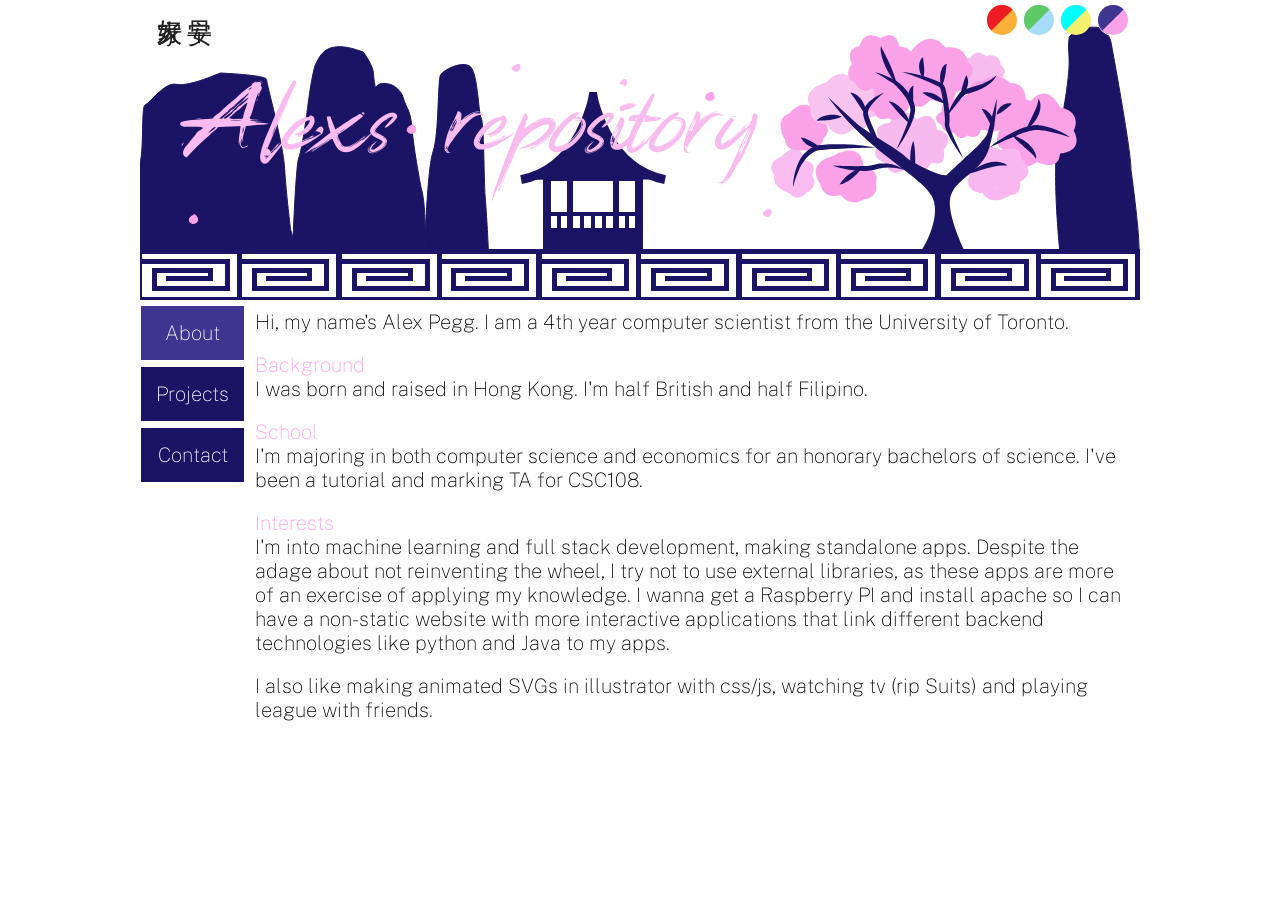
==== index.html @ ae39966e "add micrographer" ====
<!DOCTYPE html>
<html>
<head>
	<meta name="description" content="Portfolio of Alex Pegg programming projects and info." />
	<meta name="keywords" content="Alex, Pegg, Alexander, programming, javascript, Vila">
	<meta name="author" content="Alex Pegg">


	<script src="https://ajax.googleapis.com/ajax/libs/jquery/1.10.1/jquery.min.js" type="text/javascript"></script>
	<meta charset="utf-8"/> <!-- firefox throws an error without this -->

	<link href="https://fonts.googleapis.com/css?family=Public+Sans:100&display=swap" rel="stylesheet">
	<link href="https://fonts.googleapis.com/css?family=Noto+Serif+JP:200&display=swap" rel="stylesheet">
	<link href="https://peggalex.github.io/DPStickWebFont/stylesheet.css" rel="stylesheet">	
	<link href="https://peggalex.github.io/UrgentFont/stylesheet.css" rel="stylesheet">	
	<link href="https://fonts.googleapis.com/css?family=Quicksand:300&display=swap" rel="stylesheet">
	<link href="https://fonts.googleapis.com/css?family=Long+Cang&display=swap" rel="stylesheet">

</head>
<style>
	:root {
		--primaryColor: #FFFFFF;
		--backgroundColor: #FFFFFF;
		--buttonColor: #FFFFFF;
		--buttonSelectedColor: #FFFFFF;
		--textColor: #FFFFFF;
		--svgWidth: 1000px;
		--svgHeight: 300px;
		--firstAnimeTime: 1s;
		--headTiltClock: 30deg;
		--headTiltAntiClock: calc(-1 * var(--headTiltClock));
		--rotationAmt: 20deg;
		--headTiltClockEnd: calc(var(--headTiltClock) + var(--rotationAmt));
		--headTitlAntiClockEnd: calc(-1 * var(--headTiltClockEnd));
	}

	body {
		background-color: var(--backgroundColor);
		transition: 0.5s;
		display: flex;
		flex-direction: column;
		align-items: center;
		cursor: url('./pizzaCursor.svg'), pointer;
		margin-top: 0px;
	}

	body *{
		font-family: 'Public Sans', sans-serif;
		font-weight: 100;
	}

	button {
		background-color: var(--buttonColor);
		color: white;
		font-size: 20px;
		border: solid;
		border-color: white;
		border-width: thin;
		padding: 15px;
		margin-top: 5px;
		text-align: center;
	}

	button:focus { outline:0; }

	.row {
		display: flex;
		flex-direction: row;
	}

	.col {
		display: flex;
		flex-direction: column;
	}

	#centerEverything {
		display: flex;
		flex-direction: column;
		align-items: flex-start;
		width: var(--svgWidth);
		/*min-width: var(--svgWidth);*/
	}

	#nonHeader {
		display: flex;
		flex-direction: row;
		width: 100%;
	}

	#sideButtons {
		position: sticky;
		flex-shrink: 0;
		flex-grow: 1;
		display: flex;
		flex-direction: column;
	}

	#stage {
		background-color: white;
		margin: 5px 0px 5px 5px;
		padding: 5px;
		width: 100%;
	}

	#stage h1{
		color: var(--textColor);
	}

	#stage *:not(br){
		margin: 0;
	}

	.projects p {
	    margin-top: 10px !important;
	}

	#header{
		align-self: center;
		width: var(--svgWidth);
		/*min-width: var(--svgWidth);*/
		height: var(--svgHeight);
	  	position: sticky;
	  	overflow: hidden;
	}

	.content {
		display:none;
	}

	.content.contentActive {
		display:block;
	}

	.sideButton.sideButtonActive, .sideButton:hover {
		background-color: var(--buttonSelectedColor);
		transition: 1s;
		cursor: inherit;
	}
	
	h1 {
		transition: color 1s;
	}
	
	@media only screen and (max-width: 1000px) {
	  #centerEverything {
	    	width: 100vw;
	  	}
	}
	#cloud1{
		animation: shiftRight 25s linear infinite;
		animation-delay: var(--firstAnimeTime);
	}

	#cloud2{
		animation: shiftRight 20s linear infinite;
		animation-delay: var(--firstAnimeTime);
	}

	#str{
		/*animation: comeUp var(--firstAnimeTime) ease-out;*/
		animation: comeUp 1s ease-out;
	}

	#sheep1Head {
		animation: shakeHeadClock 0.75s linear infinite;
		transform-origin: 694px 231px;
		transform: rotate(var(--headTiltClock));
		animation-direction: alternate;
		animation-delay: calc(var(--firstAnimeTime) + 2s);
	}

	#sheep2Head {
		animation: shakeHeadAntiClock 0.75s linear infinite;
		transform-origin: 508px 253px;
		transform: rotate(var(--headTiltAntiClock));
		animation-direction: alternate;
		animation-delay: calc(var(--firstAnimeTime) + 1s);
	}

	#sheep3Head {
		animation: shakeHeadAntiClock 0.75s linear infinite;
		transform-origin: 456px 239px;
		transform: rotate(var(--headTiltAntiClock));
		animation-direction: alternate;
		animation-delay: calc(var(--firstAnimeTime) + 1.5s);
	}

	@keyframes shiftRight {
	    from {
	    	transform: translateX(0px);

	    }
	    to {
	    	transform: translateX(1500px);
	    }
	}

	@keyframes comeUp {
		from {
			transform: translateY(150px);
		}
		to {
			transform: translateY(0px);
		}
	}

	@keyframes shakeHeadClock {
		from {
			transform: rotate(var(--headTiltClock));

		}
		to {
			transform: rotate(var(--headTiltClockEnd));
		}
	}

	@keyframes shakeHeadAntiClock {
		from {
			transform: rotate(var(--headTiltAntiClock));
		}
		to {
			transform: rotate(var(--headTitlAntiClockEnd));
		}
	}
	
	@media only screen and (max-width: 1000px) {
	  #centerEverything {
	    	width: 100vw;
	  	}
	}

	#sky {
		fill:var(--backgroundColor);
	}

	#alexSheep {
		font-family: 'Quicksand','sans-serif' !important;
		font-weight:300;
		fill: deepskyblue;
	}
	
	#alex, #repository {
		font-family: 'Quicksand','sans-serif';
		font-weight:300;
	}

	h1, p, a {
		font-size: 20px;
	}

	#alex {
		/*fill:  #AED6F1  ;*/
	}

	#strAutumn {
		animation: wordFall 1s ease-out 0s;
	}

	#strAutumn > text {
		font-family: 'Noto Serif JP', serif;
		font-weight: 200;
	}

	@keyframes wordFall {
		from {
			transform: translateY(-100px);
		} to {
			transform: translateY(0px);
		}
	}
	h1, p, a {
		font-size: 20px;
	}

	/*h1::before,h1::after {
		content: ' ❄︎ ';
	}*/

	svg {
		background-color: var(--skyBlue);
	}

	.fallingLeaf {
		animation: leafFall 3s linear 1s forwards;
	}

	@keyframes leafFall {
		from {
			transform: translateY(-550px);
		} to {
			transform: translateY(-150px);
		}
	}

	#strIsland {
		animation: fadeIn 2s ease-in;
	}

	#textMe{
		/*font-family: 'beehives_are_stickyregular', sans-serif;*/
		font-family: 'dpstickmedium', sans-serif;
		fill: darkkhaki;
	}

	@keyframes fadeIn{
		from {
			opacity: 0%;
		} to {
			opacity: 100%;
		}
	}

	@keyframes wordRise {
		from {
			transform: translateY(50px);
		} to {
			transform: translateY(0px);
		}
	}
	h1, p, a {
		font-size: 20px;
	}

	/*h1::before,h1::after {
		content: ' ❄︎ ';
	}*/

	#backSea1 {
		animation: backSeaOne 40s linear 0s infinite;
	}


	@keyframes backSeaOne {
		from {
			transform: translateX(1000px);
		} to {
			transform: translateX(-1000px);
		}
	}

	#backSea2 {
		animation: backSeaTwo 40s linear -20s infinite;
	}

	#backSea {
		animation: bob 2s ease alternate infinite;
	}

	#frontSea {
		animation: bob 2s ease -1s alternate infinite;
	}

	@keyframes bob {
		from {
			transform: translateY(0px);
		} to {
			transform: translateY(7px);
		}
	}

	@keyframes backSeaTwo {
		from {
			transform: translateX(2000px);
		} to {
			transform: translateX(0px);
		}
	}

	#frontSea1 {
		animation: frontSeaOne 40s linear 0s infinite;
	}


	@keyframes frontSeaTwo {
		from {
			transform: translateX(-1000px);
		} to {
			transform: translateX(1000px);
		}
	}

	#frontSea2 {
		animation: frontSeaTwo 40s linear -20s infinite;
	}

	@keyframes frontSeaOne {
		from {
			transform: translateX(0px);
		} to {
			transform: translateX(2000px);
		}
	}

	.leaf *{
		stroke-width: 5;
	}

	#leaves {
		transform-origin: 492px 71px;
		animation: blowLeaf 2s linear -1s alternate infinite;
	}

	@keyframes blowLeaf {
		from {
			transform: rotate(2deg);
		} to {
			transform: rotate(-2deg);
		}
	}

	#bird1,#bird1 > *{
		transform-origin: -78.472px 69.728px;
	}
	#bird2,#bird2 > *{
		transform-origin: -60.48px 83.171px;
	}
	#bird3,#bird3 > *{
		transform-origin: -35.748px 63.487px;
	}

	#birdsWrapper{
		animation: moveForward 20s linear infinite;
	}

	.bird {
		transform: rotate(8deg);
	}

	.leftWing  {
		animation: flap 0.4s linear alternate infinite;
	}

	.rightWing  {
		animation: flapRev 0.4s linear alternate infinite;
	}

	#bird1 > path{
		animation-delay: -0.0s;
	}

	#bird2 > path{
		animation-delay: -0.25s;
	}

	#bird3 > path{
		animation-delay: -0.5s;
	}

	#tree {
		transform: translate(10px,-15px);
	}


	@keyframes moveForward {
		from {
			transform: translateX(0px);
			transform: 
		} to {
			transform: translateX(1200px);
		}
	}

	@keyframes flap {
		from {
			transform: rotate(-15deg);
		} to {
			transform: rotate(8deg);
		}
	}

	@keyframes flapRev {
		/* u can reverse an animation already,
		but the negative delay start messes up*/
		from {
			transform: rotate(8deg);
		} to {
			transform: rotate(-15deg);
		}
	}

	#themeButtons {
		margin-top: 5px;
		position: absolute;
		right: 10px;
	}
	.themeButton {
		/*border-style: none;*/
		border-radius: 50%;
		border-color: white;
		border-width: thin;
		border-style: solid;
		border-color: rgba(0,0,0,0);
		/*width:29px;
		height:29px;*/
		top: -1px;
		left: -1px;
	}
	div.selectedTheme, .themeButton:hover {
		transition: border-color 1s;
		border-color: white !important;

	}

	.halfCircle {
		width: 30px;
		height: 15px;
		border-top-left-radius:30px;
		border-top-right-radius:30px;
		transform-origin: 15px 15px;
		transform: rotate(-45deg);
	}

	.fullCircle {
		width: 30px;
		height: 30px;
		border-radius: 30px;
	}

	.buttonContainer {
		margin-left: 5px;
	}

	#chineseClouds > *{
		animation: moveChineseClouds 40s linear infinite, fadeIn 1s;
		animation-delay: -20s;
	}

	@keyframes moveChineseClouds{
		from {
			transform: translateX(0px);
		} to {
			transform: translateX(-1550px);
		}
	}

	#strBlossom > *{
		font-family: 'urgentbrushregular';
	}

	#strBlossom {
		animation: blowWord 3s;
	}

	@keyframes blowWord {
		from {
			transform: translateX(250px);
			opacity: 0%;
		} to {
			transform: translateX(0px);
			opacity: 100%;
		}
	}

	.chineseText {
		font-size: 25px;
		/*fill: rgb(247, 188, 238);*/
		fill: #202020;
		writing-mode: vertical-rl;
		font-family: 'Long Cang', cursive;
		text-orientation: upright;
	}

	#time {
		transform: translate(60px,0px);
	}


	#welcome {
		transform: translate(30px,0px);
	}


</style>
<body>
	<div id='centerEverything'>
		<div id='header'>
			<div id='themeButtonsContainer' style='position: relative;'>
				<div id='themeButtons' class='row'>
				</div>
			</div>
			<svg version="1.1" id="svgHeader" xmlns="http://www.w3.org/2000/svg" x="0px" y="0px"
				 width="1000px" height="300px" viewBox="0 0 1000 300" enable-background="new 0 0 1000 300" xml:space="preserve">
			</svg>
		</div>
		<div id='nonHeader'>
			<div id='sideButtons'>
				<button class='about sideButton' id='button_about'>About</button>
				<button class='projects sideButton' id='button_projects'>Projects</button>
				<button class='contact sideButton' id='button_contact'>Contact</button>
			</div>
			<div id='stage'>
				<div class='about content' id='content_about'>
					<p>Hi, my name's Alex Pegg. I am a 4th year computer scientist from the University of Toronto.</p>
					<br>
					<h1>Background</h1>
					<p>I was born and raised in Hong Kong. I'm half British and half Filipino.</p>
					<br>
					<h1>School</h1>
					<p>I'm majoring in both computer science and economics for an honorary bachelors of science. I've been a tutorial and marking TA for CSC108.</p>
					<br>
					<h1>Interests</h1>
					<p>I'm into machine learning and full stack development, making standalone apps. Despite the adage about not reinventing the wheel, I try not to use external libraries, as these apps are more of an exercise of applying my knowledge. I wanna get a Raspberry PI and install apache so I can have a non-static website with more interactive applications that link different backend technologies like python and Java to my apps.</p>
					<br>
					<p>I also like making animated SVGs in illustrator with css/js, watching tv (rip Suits) and playing league with friends.</p>
					<br>
				</div>
				<div class='projects content' id='content_projects'>
					<h1>Microeconomics 2 Goods Model Grapher</h1>
					<a href="https://mcsapps.utm.utoronto.ca/micrographer" target="_blank">https://mcsapps.utm.utoronto.ca/micrographer</a>
					<p>Full stack application built for the economics department of University of Toronto.</p>
					<p>Given a utility function, a change in the price of x, a price y and income, calculate the subsitution, income effects of a
					utility-maximising customer.</p>
					<p>Works with cobb douglas functions, substitutes and complements.</p>
					<p>An example input is [x*y^2, 4, 1, 2, 36], or [min(3x+y, 3y+x), 4, 1, 2, 36].</p>
					<p>The optima is calculated using an algebraic parser sympy in the backend python.</p>
					<p>The result is graphed with the <a href="https://www.desmos.com/api/v1.4/docs/index.html" target="_blank">Desmos API</a></p>
					<p>The server is uses web sockets, with a flask backend, and a socket.io frontend.</p>
					<br>
					<br>
					<h1>2048 Game</h1>
					<a href="https://peggalex.github.io/test2048" target="_blank">https://peggalex.github.io/test2048</a>
					<p>Comprehensive model/view/controller game. Control with arrow keys.</p>
					<p> Cookies store highscore.</p>
					<p> Animations are pure css and js.</p>
					<br>
					<br>
					<h1>Simple grade calculator</h1>
					<a href="https://peggalex.github.io/rachel.html" target="_blank">https://peggalex.github.io/rachel.html</a>
					<p>Calculate final grade given marks and weights.</p>
					<p>Also assumes grades are normally distributed and can predict future grades using a PDF/CDF.</p>
					<p>Uses the https://api.mathjs.org/ endpoint to calculate the CDF</p>
					<br>
					<br>
					<h1>Hong Kong SVG animation</h1>
					<p> (!!!WORK IN PROGRESS!!!)</p>
					<a href="https:/peggalex.github.io/hk" target="_blank">https:/peggalex.github.io/hk</a>
					<p> SVG artwork of Victoria Harbour in Hong Kong, animated using CSS.</p>
					<p> Recommend firefox for optimal SVG performance.</p>
					<br>
					<br>
					<h1>Shortest Path Finder</h1>
					<a href="https://peggalex.github.io/pathfinder.html" target="_blank">https://peggalex.github.com/pathfinder.html</a>
					<p> (!!!WORK IN PROGRESS!!!)</p>
					<p> Shortest path from a point A to point B given drawn polygon obstacles. </p>
					<p> Allows for uploading images to trace on top of. </p>
					<p> Currently in the process of converting my working python code <a href='https://github.com/peggalex/pathfinder' target="_blank">here</a> to javascript</p>
					<br>
					<br>
					<h1>Converting Node Graphs to Latex</h1>
					<p> (!!!WORK IN PROGRESS!!!)</p>
					<a href="https://peggalex.github.io/grapher.html" target="_blank">https://peggalex.github.com/grapher.html</a>
					<p> Draw a node graph and then convert it into code that can be copied into latex. </p>
					<p> Expands on features from this similar website: <a href="http://madebyevan.com/fsm/"> http://madebyevan.com/fsm/</a></p>
					<br>
					<br>
					<h1>HTML Resume</h1>
					<a href="https://peggalex.github.io/resume3.html" target="_blank">https://peggalex.github.com/resume3.html</a>
					<p>Resume stylized to look like an ide using a combination of syntax from different programming languages.</p>
					<p>Webfonts unpredictable in Safari, Firefox - recommend chrome</p>
					<p> Compiled pdf version <a href="https://peggalex.github.io/Alex_Pegg_Resume.pdf" target="_blank">here</a>.</p>
					<p>Professional resume <a href='https://www.overleaf.com/read/kttybhdbwppk' target="_blank">here</a>.</p>
					<br>
					<br>
					<h1>Other</h1>
					<a href="https://github.com/peggalex" target="_blank">https://github.com/peggalex</a>
					<p> Github with python and java apps and scripts </p>
				</div>
				<div class='contact content' id='content_contact'>
					<h1>Email</h1>
					<a href='mailto:alex.pegg@mail.utoronto.ca'>alex.pegg@mail.utoronto.ca</a>
					<br><br><br>
					<h1>LinkedIn</h1>
					<a href='https://www.linkedin.com/in/alexander-pegg-68b954163/' target="_blank">Alexander Pegg -- LinkedIn</a>
					<br><br><br>
					<h1>GitHub</h1>
					<a href='https://github.com/peggalex' target="_blank">peggalex -- github</a>
					<br><br><br>
					<h1>Latex Resume</h1>
					<a href='https://www.overleaf.com/read/kttybhdbwppk' target="_blank">LaTeX resume (professional)</a>
					<br>
					<a href='https://peggalex.github.io/Alex_Pegg_Resume.pdf' target="_blank">LaTeX resume (professional, compiled)</a>
					<br>
					<a href="https://peggalex.github.io/resume3.html" target="_blank">html resume (stylized)</a>

				</div>
			</div>
		</div>
	</div>
</body>
<script>
	sideButtonCallback = function() {
	let buttActiveClass = "sideButtonActive";
	let contentActiveClass = "contentActive";

	[buttActiveClass, contentActiveClass].forEach((className)=>$('.'+className).removeClass(className));

	$('#'+this.id).addClass(buttActiveClass);

	let type = this.id.split('_')[1];
	let contentName = '#content_'+type;
	$(contentName).addClass(contentActiveClass);
}

$('.sideButton').on('click',sideButtonCallback);
$('#button_about').trigger('click');
</script>
<script>

	var intervalFunctions = [];

	autumn_js = () => {
		const svgNameSpace = "http://www.w3.org/2000/svg";

		LeafBuilder = function(pointsStr, stemStr){
			this.stemStr = stemStr;
			this.pointsStr = pointsStr;

			this.minX = Infinity;
			this.minY = Infinity;
			this.maxX = 0;
			this.maxY = 0;

			this.pointsStr.split(' ').forEach((point) => {
				if (point=='	'){
					return;
				}
				// ^ adobe creates the points with an appened tab at the end
				[x,y] = point.split(',');

				x = parseFloat(x);
				y = parseFloat(y);

				this.minX = Math.min(this.minX, x);
				this.minY = Math.min(this.minY, y);
				this.maxX = Math.max(this.maxX, x);
				this.maxY = Math.max(this.minY, x);
			})
			this.centerX = (this.minX + this.maxX)/2;
			this.centerY = (this.minY + this.maxY)/2;


			this.build = (color, rotation, x, scale) => {
				wrapper = document.createElementNS(svgNameSpace, 'g');
				innerWrapper = document.createElementNS(svgNameSpace, 'g');
				innerWrapper2 = document.createElementNS(svgNameSpace, 'g');
				wholeLeaf = document.createElementNS(svgNameSpace, 'g');
				wholeLeaf.innerHTML = this.stemStr;

				leaf = document.createElementNS(svgNameSpace, 'polyline');
				leaf.setAttribute('points',this.pointsStr);
				leaf.setAttribute('fill',color);

				wholeLeaf.appendChild(leaf);
				wholeLeaf.setAttribute('transform',`rotate(${rotation}, ${this.centerX}, ${this.centerY})`);

				innerWrapper2.append(wholeLeaf);
				coeff = 1-scale;
				innerWrapper2.setAttribute('transform',`translate(${coeff*this.centerX} ${coeff*this.centerY}) scale(${scale} ${scale})`);

				innerWrapper.append(innerWrapper2);
				innerWrapper.setAttribute('transform',`translate(${x-this.minX})`);

				wrapper.appendChild(innerWrapper);
				wrapper.classList.add('fallingLeaf');

				return wrapper;
			}
		}

		leaves = [
			new LeafBuilder(`712.471,528.889 698.832,522.963 703.037,519.251 698.832,511.868 707.549,515.354 
				710.625,510.022 716.162,518.226 714.727,499.563 719.648,502.64 726.211,495.667 730.312,503.255 736.26,502.64 730.107,520.626 
				741.797,516.584 739.951,521.302 747.334,521.917 741.182,526.224 747.334,530.734 731.168,533.227 734.501,537.428 
				708.574,533.606 	`, '<line fill="#603813" stroke="#603813" stroke-width="2" stroke-miterlimit="10" x1="721.125" y1="535.201" x2="720.083" y2="545"/>'),

			new LeafBuilder(`524.865,547.032 510.226,537.314 514.948,535.579 509.667,525.933 521.324,531.584 
				523.094,525.342 530.619,537.294 529.145,516.488 534.751,521.211 539.197,511.029 544.047,522.243 550.096,516.932 
				545.191,537.294 558.064,530.808 557.559,536.683 569.721,537.441 560.721,542.458 566.18,545.409 549.211,549.541 550.688,555 
				535.637,550.573 521.176,552.935 	`, '<line fill="#603813" stroke="#603813" stroke-width="2" stroke-miterlimit="10" x1="536" y1="550.001" x2="534.25" y2="560"/>'),

			new LeafBuilder(`281.752,542.531 268.89,537.007 272.531,534.683 265.608,527.541 276.687,531.235 276.379,524.54 
				283.048,528.926 281.983,516.46 287.986,520.214 293.694,508.61 296.234,521.138 304.383,518.307 300.851,530.312 309.942,527.277 
				305.776,532 315.229,532 309.585,538.051 316.088,540.515 301.094,544.216 304.167,547.235 291,546.001 278.167,547.235 	`, '<line fill="#603813" stroke="#603813" stroke-width="2" stroke-miterlimit="10" x1="291" y1="546.001" x2="289.25" y2="556"/>')
		];

		leafColors = ["#F15A24", "#ED1C24", "#FBB03B"];

		animationTime = 3500; //in ms
		interval = 500; //in ms

		let leafPlace = document.getElementById('leafPlace');

		let lastLeafBirth = performance.now();

		createLeaf = (time) => {

			if (time-lastLeafBirth < interval){
				window.requestAnimationFrame(createLeaf);
				return;
			}
			lastLeafBirth = time;

			leaf_i = Math.floor(Math.random()*leaves.length);
			color_i = Math.floor(Math.random()*leafColors.length);
			rotation = Math.random()*360;
			x = Math.random()*1000;
			scale = 0.75+Math.random()/2;

			leafBuilder = leaves[leaf_i];
			color = leafColors[color_i];

			let leaf = leafBuilder.build(color, rotation, x, scale);

			leafPlace.appendChild(leaf);

			let leafBirth = performance.now();

			deleteLeaf = (time) => {
				if (time-leafBirth >= animationTime){
					leafPlace.removeChild(leaf);
				} else {
					window.requestAnimationFrame(deleteLeaf);
				}
			}
			window.requestAnimationFrame(deleteLeaf);

			window.requestAnimationFrame(createLeaf);

			//intervalFunctions.push(window.setTimeout(()=>leafPlace.removeChild(leaf), animationTime))
		}

		//intervalFunctions.push(window.setInterval(createLeaf, interval))
		window.requestAnimationFrame(createLeaf);
	}

	blossom_js = () => {
		const svgNameSpace = "http://www.w3.org/2000/svg";

		text = document.createElementNS(svgNameSpace, 'text');
		text.id = 'welcome';
		text.innerHTML = '大家好' ;
		text.classList.add('chineseText');
		document.getElementById('svgHeader').appendChild(text);

		text = document.createElementNS(svgNameSpace, 'text');
		hour = new Date().getHours();
		text.id =  'time';
		text.innerHTML =  hour<12 ? '早安' : (hour<18 ? '午安' : '晚安');
		text.classList.add('chineseText');
		document.getElementById('svgHeader').appendChild(text);
	}

	ThemeColors = function(primary, background, button, buttonSelected, text){
		this.colors = {
			'primary': primary,
			'background': background,
			'button': button,
			'buttonSelected': buttonSelected,
			'text': text,
		};

		this.set = () => {
			for (let colorName of Object.keys(this.colors)){
				document.documentElement.style.setProperty(
					`--${colorName}Color`, 
					this.colors[colorName]
				);
			}
		}
	}

	Theme = function(func, jsName, themeColors){
		this.func = func;
		this.jsName = jsName;
		this.colors = themeColors;
	}

	autumnTheme = new Theme(autumn_js, 'autumn.js', new ThemeColors(
		'#FBB03B',
		'#FBB03B',
		'#FBB03B',
		'#ED1C24',
		'#FBB03B'
	));

	sheepTheme = new Theme(()=>{}, 'sheep.js', new ThemeColors(
		'#A6DCF7',
		'#A6DCF7',
		'#7FFFAB',
		'#5DC967',
		'#A6DCF7'
	));

	islandTheme = new Theme(()=>{}, 'island.js', new ThemeColors(
		'#F4F06E',
		'#F4F06E',
		'#F4F06E',
		'#00FFFF',
		'#0068FF'

	));

	blossomTheme = new Theme(blossom_js, 'blossom.js', new ThemeColors(
		"#F9A2E8",
		"#FFFFFF",
		"#1B1464",
		"#3e3691",
		"#F9A2E8"
	));

	callback = function(mutationsList, observer) {
		observer.disconnect();
	}

	observer = new MutationObserver(callback);
	observer.observe(document.getElementById('svgHeader'), {
		attributes: true,
		childList: true,
		subtree: true
	})


	themes = [autumnTheme, sheepTheme, islandTheme, blossomTheme];

	selectTheme = (theme) => {
		intervalFunctions.forEach((f)=>window.clearInterval(f))
		//clear all running functions like making leaves fall

		if (theme==null){
			console.log('i dont know why?');
			return;
		}
		theme.colors.set();

		callback = function(mutationsList, observer) {
			theme.func();
			observer.disconnect();
		}

		observer = new MutationObserver(callback);
		observer.observe(document.getElementById('svgHeader'), {
			attributes: true,
			childList: true,
			subtree: true
		});

		$('head').append(`<script type="text/javascript" src="https://peggalex.github.io/${theme.jsName}"><`+'/script>');
	}

	buttonDim = 30; //px

	let themeButtons = document.getElementById('themeButtons');

	themes.forEach((theme)=>{

		let buttonContainer = document.createElement('div')
		buttonContainer.classList.add('buttonContainer');
		buttonContainer.style.position = 'relative';
		buttonContainer.style.width = '30px';
		buttonContainer.style.height = '30px';

		let circleContainer = document.createElement('div');
		circleContainer.style.position = 'absolute';
		circleContainer.style.top = '0px';

		let halfCircleContainer = document.createElement('div');
		halfCircleContainer.style.position = 'absolute';


		let halfCircle = document.createElement('div');
		halfCircle.classList.add('halfCircle');
		halfCircle.style.backgroundColor = theme.colors.colors.buttonSelected;
		halfCircleContainer.appendChild(halfCircle);
		circleContainer.appendChild(halfCircleContainer);

		let fullCircle = document.createElement('div');
		fullCircle.classList.add('fullCircle');
		fullCircle.style.backgroundColor = theme.colors.colors.primary;
		circleContainer.appendChild(fullCircle);

		buttonContainer.appendChild(circleContainer);

		buttonContainer.classList.add('themeButton');
		let t = theme;
		buttonContainer.addEventListener('click', function() {
			if ($('.selectedTheme')[0] == buttonContainer){
				return;
			}
			$('.selectedTheme').removeClass('selectedTheme');
			buttonContainer.classList.add('selectedTheme');
			selectTheme(t);
		})		

		themeButtons.appendChild(buttonContainer);
	})

	themeIndex = Math.floor(Math.random()*themes.length);
	selectTheme($('.themeButton')[themeIndex].click());


	//setIntervalFunc()
	//window.setInterval(setIntervalFunc,15000)


</script>
</html>
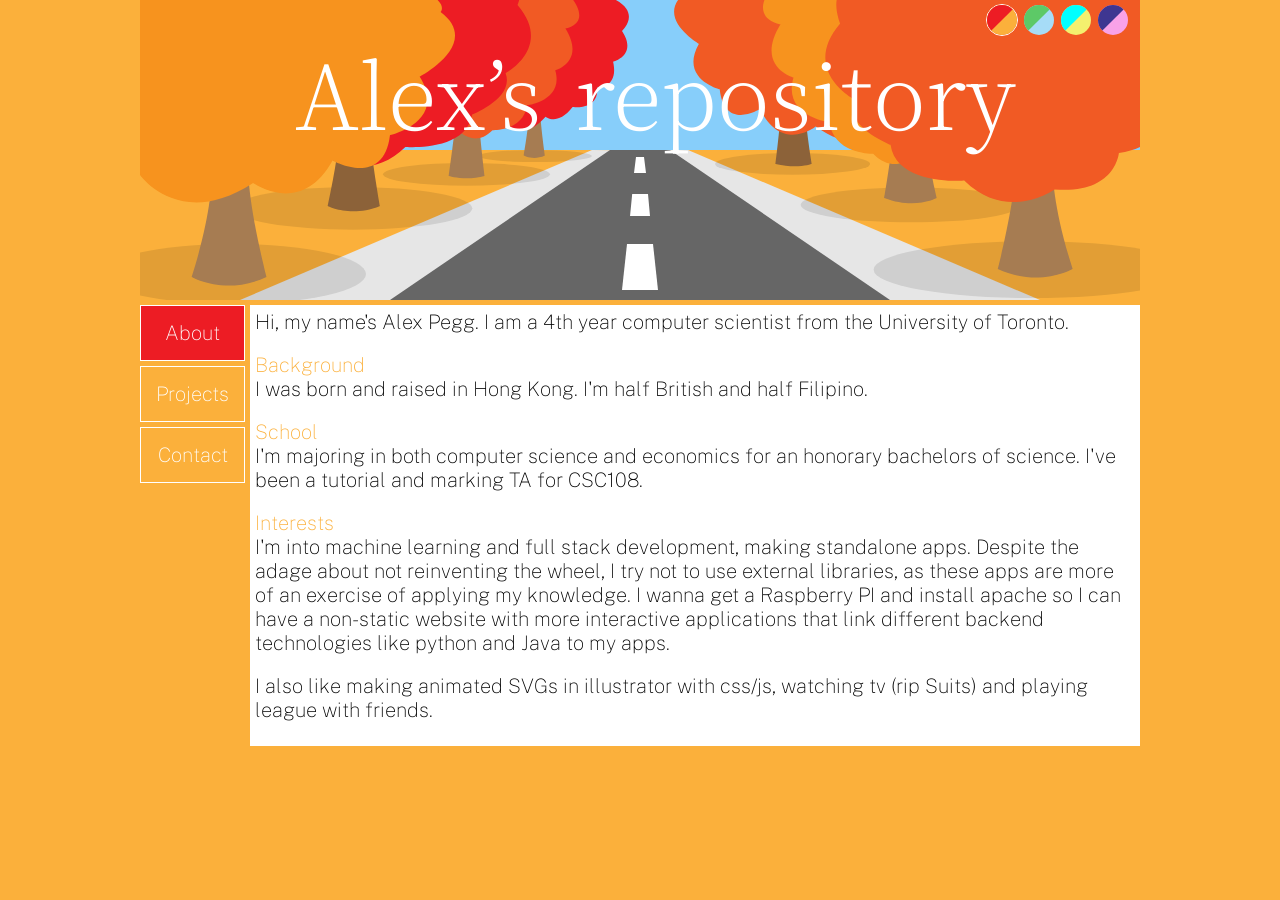
==== commit 3a3082f5: "shortened text 26/04/20" ====
--- a/index.html
+++ b/index.html
@@ -608,10 +608,7 @@
 					<h1>Microeconomics 2 Goods Model Grapher</h1>
 					<a href="https://mcsapps.utm.utoronto.ca/micrographer" target="_blank">https://mcsapps.utm.utoronto.ca/micrographer</a>
 					<p>Full stack application built for the economics department of University of Toronto.</p>
-					<p>Given a utility function, a change in the price of x, a price y and income, calculate the subsitution, income effects of a
-					utility-maximising customer.</p>
-					<p>Works with cobb douglas functions, substitutes and complements.</p>
-					<p>An example input is [x*y^2, 4, 1, 2, 36], or [min(3x+y, 3y+x), 4, 1, 2, 36].</p>
+					<p>Microeconomics indifference curve analysis application.</p>
 					<p>The optima is calculated using an algebraic parser sympy in the backend python.</p>
 					<p>The result is graphed with the <a href="https://www.desmos.com/api/v1.4/docs/index.html" target="_blank">Desmos API</a></p>
 					<p>The server is uses web sockets, with a flask backend, and a socket.io frontend.</p>
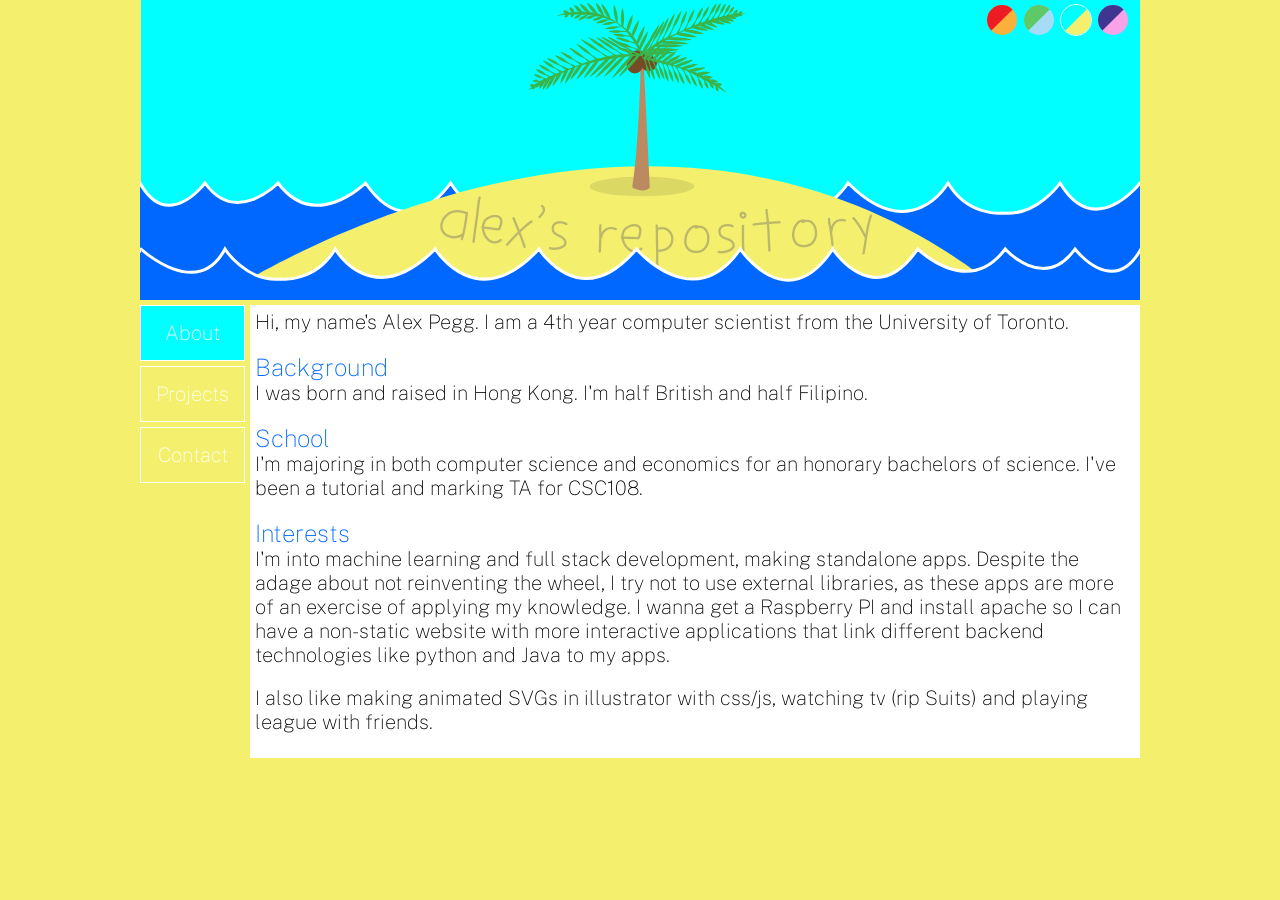
==== commit 045ea600: "update tshritsite" ====
--- a/index.html
+++ b/index.html
@@ -248,10 +248,6 @@
 		font-size: 20px;
 	}
 
-	#alex {
-		/*fill:  #AED6F1  ;*/
-	}
-
 	#strAutumn {
 		animation: wordFall 1s ease-out 0s;
 	}
@@ -317,7 +313,12 @@
 			transform: translateY(0px);
 		}
 	}
-	h1, p, a {
+
+	h1 {
+		font-size: 1.5rem;
+	}
+
+	p, a {
 		font-size: 20px;
 	}
 
@@ -454,7 +455,6 @@
 	@keyframes moveForward {
 		from {
 			transform: translateX(0px);
-			transform: 
 		} to {
 			transform: translateX(1200px);
 		}
@@ -606,7 +606,7 @@
 				</div>
 				<div class='projects content' id='content_projects'>
 					<h1>Microeconomics 2 Goods Model Grapher</h1>
-					<a href="https://mcsapps.utm.utoronto.ca/micrographer" target="_blank">https://mcsapps.utm.utoronto.ca/micrographer</a>
+					<p><a href="https://mcsapps.utm.utoronto.ca/micrographer" target="_blank">https://mcsapps.utm.utoronto.ca/micrographer</a></p>
 					<p>Full stack application built for the economics department of University of Toronto.</p>
 					<p>Microeconomics indifference curve analysis application.</p>
 					<p>The optima is calculated using an algebraic parser sympy in the backend python.</p>
@@ -614,29 +614,45 @@
 					<p>The server is uses web sockets, with a flask backend, and a socket.io frontend.</p>
 					<br>
 					<br>
+					<h1>Whisper</h1>
+					<p><a href="https://github.com/peggalex/whisper" target="_blank">https://github.com/peggalex/whisper</a></p>
+					<p> Messaging app that encrypts messages so the server can't see.</p>
+					<p> React frontend, nodejs backend with express and websockets. Sqlite database.</p>
+					<p> Search users, send friend requests, talk to friends and see whos online in real time.</p>
+					<p> Front and backend validation for express routing calls and websocket connections.</p>
+					<p> Encryption done with subtle.crypto, SHA256 & SHA512 for hashing, AEM with IV for encryption.</p>
+					<br>
+					<br>
 					<h1>2048 Game</h1>
-					<a href="https://peggalex.github.io/test2048" target="_blank">https://peggalex.github.io/test2048</a>
+					<p><a href="https://peggalex.github.io/test2048" target="_blank">https://peggalex.github.io/test2048</a></p>
 					<p>Comprehensive model/view/controller game. Control with arrow keys.</p>
 					<p> Cookies store highscore.</p>
 					<p> Animations are pure css and js.</p>
 					<br>
 					<br>
 					<h1>Simple grade calculator</h1>
-					<a href="https://peggalex.github.io/rachel.html" target="_blank">https://peggalex.github.io/rachel.html</a>
+					<p><a href="https://peggalex.github.io/rachel.html" target="_blank">https://peggalex.github.io/rachel.html</a></p>
 					<p>Calculate final grade given marks and weights.</p>
 					<p>Also assumes grades are normally distributed and can predict future grades using a PDF/CDF.</p>
 					<p>Uses the https://api.mathjs.org/ endpoint to calculate the CDF</p>
 					<br>
 					<br>
+					<h1>T-shirt example website</h1>
+					<p><a href="https://peggalex.github.io/tShirtWebsite" target="_blank">https://peggalex.github.io/tShirtWebsite</a></p>
+					<p>My friend wanted to bring her t-shirt business online, so I made a template website.</p>
+					<p>Written using React hooks, has stateful carousel and snap scroll.</p>
+					<p>Renders differently depending on media queries (mobile).</p>
+					<br>
+					<br>
 					<h1>Hong Kong SVG animation</h1>
 					<p> (!!!WORK IN PROGRESS!!!)</p>
-					<a href="https:/peggalex.github.io/hk" target="_blank">https:/peggalex.github.io/hk</a>
+					<p><a href="https:/peggalex.github.io/hk" target="_blank">https:/peggalex.github.io/hk</a></p>
 					<p> SVG artwork of Victoria Harbour in Hong Kong, animated using CSS.</p>
 					<p> Recommend firefox for optimal SVG performance.</p>
 					<br>
 					<br>
 					<h1>Shortest Path Finder</h1>
-					<a href="https://peggalex.github.io/pathfinder.html" target="_blank">https://peggalex.github.com/pathfinder.html</a>
+					<p><a href="https://peggalex.github.io/pathfinder.html" target="_blank">https://peggalex.github.com/pathfinder.html</a></p>
 					<p> (!!!WORK IN PROGRESS!!!)</p>
 					<p> Shortest path from a point A to point B given drawn polygon obstacles. </p>
 					<p> Allows for uploading images to trace on top of. </p>
@@ -645,13 +661,13 @@
 					<br>
 					<h1>Converting Node Graphs to Latex</h1>
 					<p> (!!!WORK IN PROGRESS!!!)</p>
-					<a href="https://peggalex.github.io/grapher.html" target="_blank">https://peggalex.github.com/grapher.html</a>
+					<p><a href="https://peggalex.github.io/grapher.html" target="_blank">https://peggalex.github.com/grapher.html</a></p>
 					<p> Draw a node graph and then convert it into code that can be copied into latex. </p>
 					<p> Expands on features from this similar website: <a href="http://madebyevan.com/fsm/"> http://madebyevan.com/fsm/</a></p>
 					<br>
 					<br>
 					<h1>HTML Resume</h1>
-					<a href="https://peggalex.github.io/resume3.html" target="_blank">https://peggalex.github.com/resume3.html</a>
+					<p><a href="https://peggalex.github.io/resume3.html" target="_blank">https://peggalex.github.com/resume3.html</a></p>
 					<p>Resume stylized to look like an ide using a combination of syntax from different programming languages.</p>
 					<p>Webfonts unpredictable in Safari, Firefox - recommend chrome</p>
 					<p> Compiled pdf version <a href="https://peggalex.github.io/Alex_Pegg_Resume.pdf" target="_blank">here</a>.</p>
@@ -664,20 +680,20 @@
 				</div>
 				<div class='contact content' id='content_contact'>
 					<h1>Email</h1>
-					<a href='mailto:alex.pegg@mail.utoronto.ca'>alex.pegg@mail.utoronto.ca</a>
+					<p><a href='mailto:alex.pegg@mail.utoronto.ca'>alex.pegg@mail.utoronto.ca</a></p>
 					<br><br><br>
 					<h1>LinkedIn</h1>
-					<a href='https://www.linkedin.com/in/alexander-pegg-68b954163/' target="_blank">Alexander Pegg -- LinkedIn</a>
+					<p><a href='https://www.linkedin.com/in/alexander-pegg-68b954163/' target="_blank">Alexander Pegg -- LinkedIn</a></p>
 					<br><br><br>
 					<h1>GitHub</h1>
-					<a href='https://github.com/peggalex' target="_blank">peggalex -- github</a>
+					<p><a href='https://github.com/peggalex' target="_blank">peggalex -- github</a></p>
 					<br><br><br>
 					<h1>Latex Resume</h1>
-					<a href='https://www.overleaf.com/read/kttybhdbwppk' target="_blank">LaTeX resume (professional)</a>
-					<br>
-					<a href='https://peggalex.github.io/Alex_Pegg_Resume.pdf' target="_blank">LaTeX resume (professional, compiled)</a>
-					<br>
-					<a href="https://peggalex.github.io/resume3.html" target="_blank">html resume (stylized)</a>
+					<p><a href='https://www.overleaf.com/read/kttybhdbwppk' target="_blank">LaTeX resume (professional)</a></p>
+					<br>
+					<p><a href='https://peggalex.github.io/Alex_Pegg_Resume.pdf' target="_blank">LaTeX resume (professional, compiled)</a></p>
+					<br>
+					<p><a href="https://peggalex.github.io/resume3.html" target="_blank">html resume (stylized)</a></p>
 
 				</div>
 			</div>
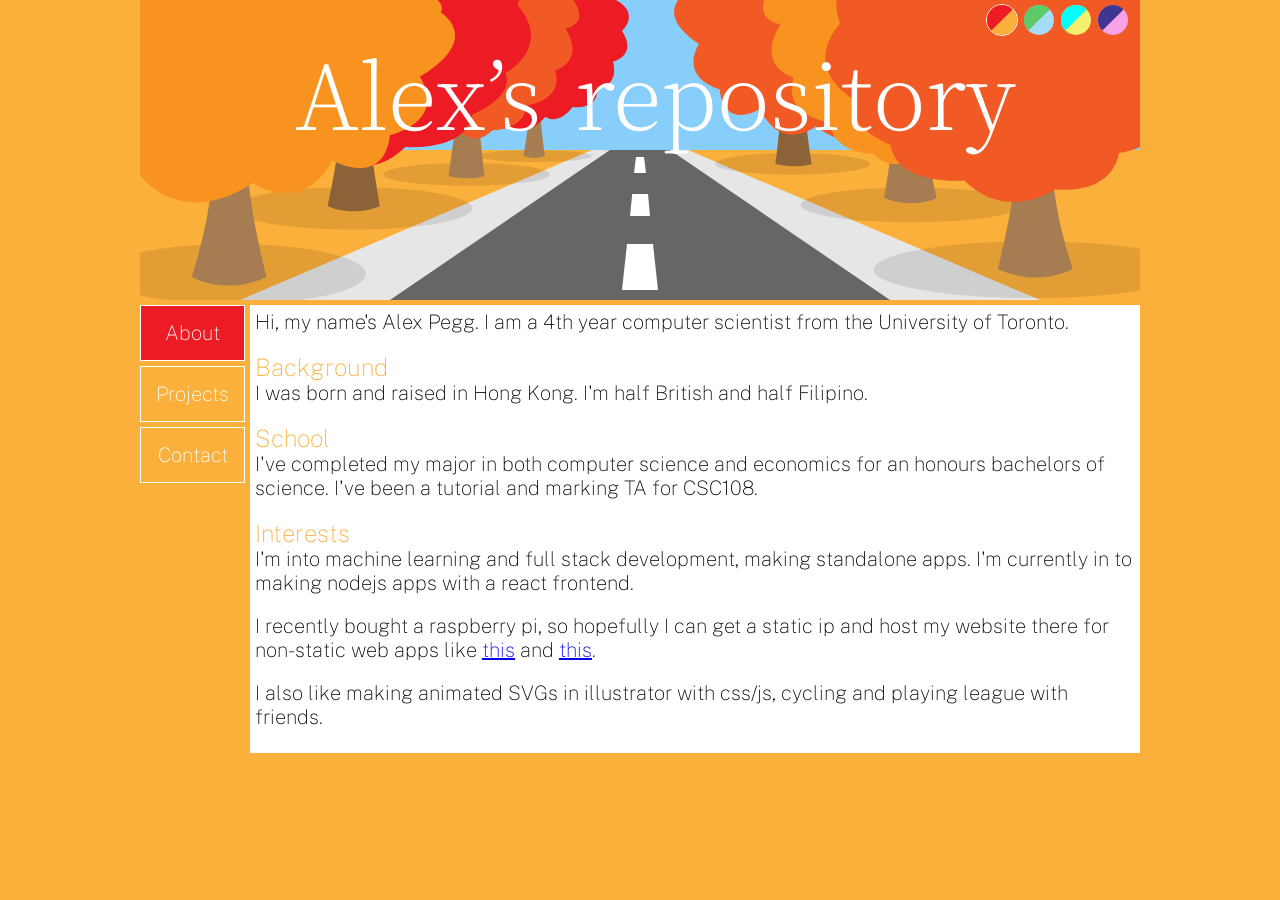
==== commit f5245595: "update index.html" ====
--- a/index.html
+++ b/index.html
@@ -596,12 +596,14 @@
 					<p>I was born and raised in Hong Kong. I'm half British and half Filipino.</p>
 					<br>
 					<h1>School</h1>
-					<p>I'm majoring in both computer science and economics for an honorary bachelors of science. I've been a tutorial and marking TA for CSC108.</p>
+					<p>I've completed my major in both computer science and economics for an honours bachelors of science. I've been a tutorial and marking TA for CSC108.</p>
 					<br>
 					<h1>Interests</h1>
-					<p>I'm into machine learning and full stack development, making standalone apps. Despite the adage about not reinventing the wheel, I try not to use external libraries, as these apps are more of an exercise of applying my knowledge. I wanna get a Raspberry PI and install apache so I can have a non-static website with more interactive applications that link different backend technologies like python and Java to my apps.</p>
-					<br>
-					<p>I also like making animated SVGs in illustrator with css/js, watching tv (rip Suits) and playing league with friends.</p>
+					<p>I'm into machine learning and full stack development, making standalone apps. I'm currently in to making nodejs apps with a react frontend.</p>
+					<br>
+					<p>I recently bought a raspberry pi, so hopefully I can get a static ip and host my website there for non-static web apps like <a href="https://github.com/peggalex/whisper" target="_blank">this</a> and <a href="https://github.com/peggalex/multiplayerShooter" target="_blank">this</a>.</p>
+					<br>
+					<p>I also like making animated SVGs in illustrator with css/js, cycling and playing league with friends.</p>
 					<br>
 				</div>
 				<div class='projects content' id='content_projects'>
@@ -642,6 +644,15 @@
 					<p>My friend wanted to bring her t-shirt business online, so I made a template website.</p>
 					<p>Written using React hooks, has stateful carousel and snap scroll.</p>
 					<p>Renders differently depending on media queries (mobile).</p>
+					<br>
+					<br>
+					<h1>Scotiabank Big Data AI competition</h1>
+					<p>I participated in a <a href="https://www.utm.utoronto.ca/imi/imi-events/big-data-ai-case-competition" target="_blank">competition</a> hosted by scotiabank to identify human traffickting pertaining to money laundering in bank data.</p>
+					<p>We <a href="https://www.utm.utoronto.ca/imi/news/results-are-2020-big-data-ai-case-competition" target="_blank">won</a> the first place prize of $3000.</p>
+					<p>They gave us real bank data and tasked us with classifying accounts.</p>
+					<p>Using neo4j, I parameterised the data with addition aggregation parameters.</p>
+					<p>Then, using scipy and numpy, I generated a normal multivariate cdf of the data, and from there it's just selecting outliers at the tails</p>
+					<p>Here are some <a href="https://peggalex.github.io/graphDemo" target="_blank">highlight slides</a> and the <a href="https://peggalex.github.io/BigDataCompPPT_Incorgnito.pdf">entire presentation</a>.</p>
 					<br>
 					<br>
 					<h1>Hong Kong SVG animation</h1>
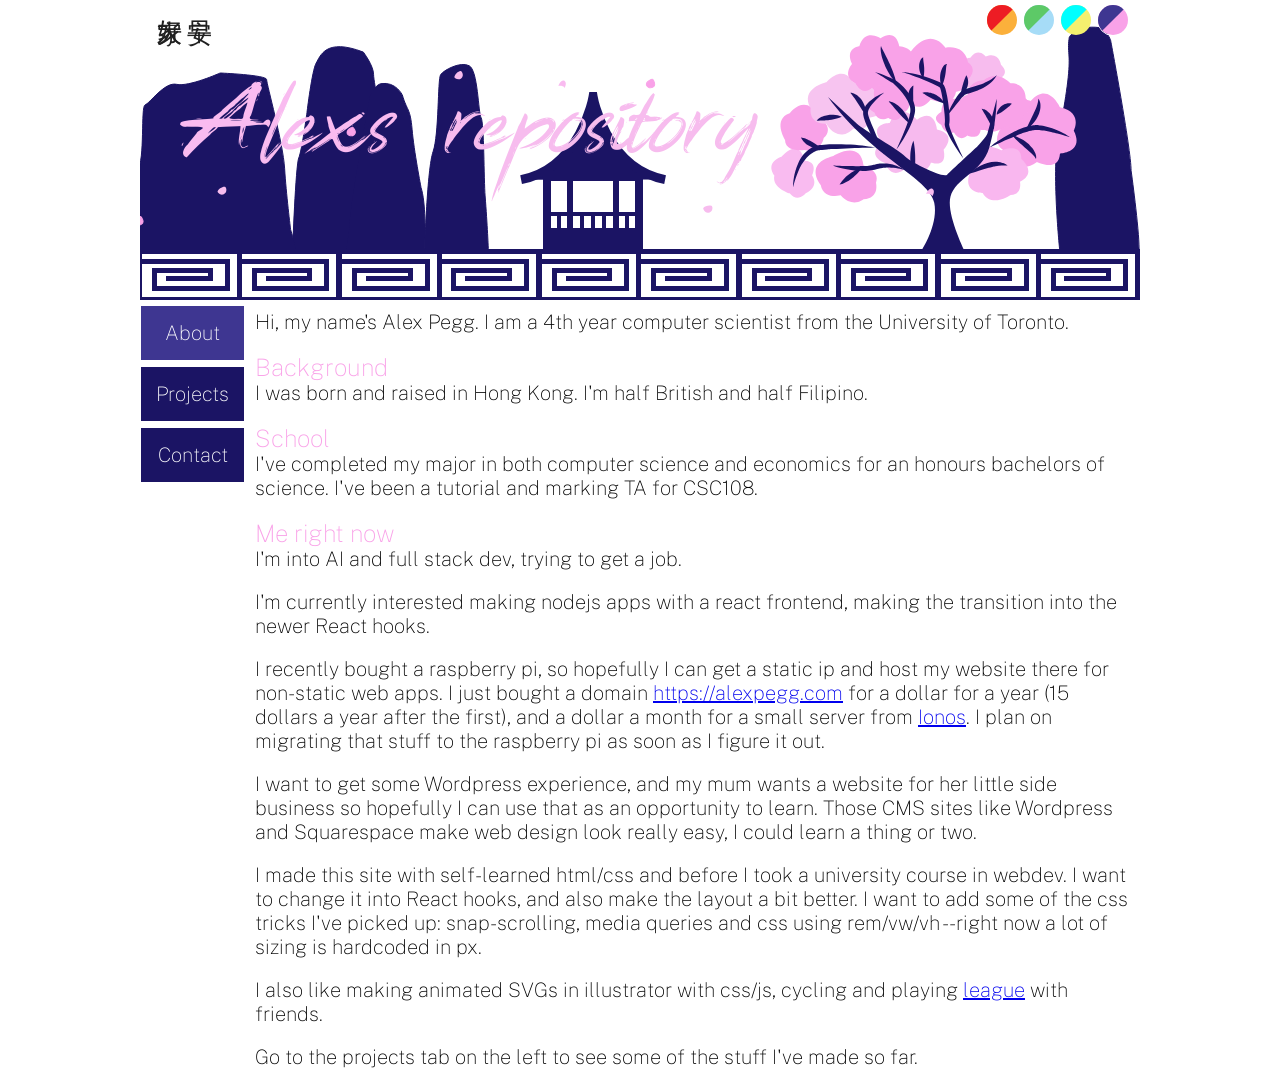
==== commit 6291ae31: "change about" ====
--- a/index.html
+++ b/index.html
@@ -598,13 +598,20 @@
 					<h1>School</h1>
 					<p>I've completed my major in both computer science and economics for an honours bachelors of science. I've been a tutorial and marking TA for CSC108.</p>
 					<br>
-					<h1>Interests</h1>
-					<p>I'm into machine learning and full stack development, making standalone apps. I'm currently in to making nodejs apps with a react frontend.</p>
-					<br>
-					<p>I recently bought a raspberry pi, so hopefully I can get a static ip and host my website there for non-static web apps like <a href="https://github.com/peggalex/whisper" target="_blank">this</a> and <a href="https://github.com/peggalex/multiplayerShooter" target="_blank">this</a>.</p>
-					<br>
-					<p>I also like making animated SVGs in illustrator with css/js, cycling and playing league with friends.</p>
-					<br>
+					<h1>Me right now</h1>
+					<p>I'm into AI and full stack dev, trying to get a job.</p>
+					<br>
+					<p> I'm currently interested making nodejs apps with a react frontend, making the transition into the newer React hooks.</p>
+					<br>
+					<p>I recently bought a raspberry pi, so hopefully I can get a static ip and host my website there for non-static web apps. I just bought a domain <a href="https://alexpegg.com" target="_blank">https://alexpegg.com</a> for a dollar for a year (15 dollars a year after the first), and a dollar a month for a small server from <a href="https://www.ionos.ca/" target="_blank">Ionos</a>. I plan on migrating that stuff to the raspberry pi as soon as I figure it out.</p>
+					<br>
+					<p>I want to get some Wordpress experience, and my mum wants a website for her little side business so hopefully I can use that as an opportunity to learn. Those CMS sites like Wordpress and Squarespace make web design look really easy, I could learn a thing or two.</p>
+					<br>
+					<p> I made this site with self-learned html/css and before I took a university course in webdev. I want to change it into React hooks, and also make the layout a bit better. I want to add some of the css tricks I've picked up: snap-scrolling, media queries and css using rem/vw/vh -- right now a lot of sizing is hardcoded in px.</p>
+					<br>
+					<p>I also like making animated SVGs in illustrator with css/js, cycling and playing <a href="https://na.op.gg/summoner/userName=snaIex" target="_blank">league</a> with friends.</p>
+					<br>
+					<p> Go to the projects tab on the left to see some of the stuff I've made so far. </p>
 				</div>
 				<div class='projects content' id='content_projects'>
 					<h1>Microeconomics 2 Goods Model Grapher</h1>
@@ -617,12 +624,12 @@
 					<br>
 					<br>
 					<h1>Whisper</h1>
-					<p><a href="https://github.com/peggalex/whisper" target="_blank">https://github.com/peggalex/whisper</a></p>
+					<p><a href="https://alexpegg.com/whisper" target="_blank">https://alexpegg.com/whisper</a>, source: <a href="https://github.com/peggalex/whisper" target="_blank">https://github.com/peggalex/whisper</a></p>
 					<p> Messaging app that encrypts messages so the server can't see.</p>
 					<p> React frontend, nodejs backend with express and websockets. Sqlite database.</p>
 					<p> Search users, send friend requests, talk to friends and see whos online in real time.</p>
 					<p> Front and backend validation for express routing calls and websocket connections.</p>
-					<p> Encryption done with subtle.crypto, SHA256 & SHA512 for hashing, AEM with IV for encryption.</p>
+					<p> Encryption done with subtle.crypto.</p>
 					<br>
 					<br>
 					<h1>2048 Game</h1>
@@ -653,6 +660,24 @@
 					<p>Using neo4j, I parameterised the data with addition aggregation parameters.</p>
 					<p>Then, using scipy and numpy, I generated a normal multivariate cdf of the data, and from there it's just selecting outliers at the tails</p>
 					<p>Here are some <a href="https://peggalex.github.io/graphDemo" target="_blank">highlight slides</a> and the <a href="https://peggalex.github.io/BigDataCompPPT_Incorgnito.pdf">entire presentation</a>.</p>
+					<br>
+					<br>
+					<h1>Fortnite2D</h1>
+					<p> (!!!WORK IN PROGRESS!!!)</p>
+					<p><a href="https://alexpegg.com/ftd" target="_blank">https://alexpegg.com/ftd</a>, source: <a href="https://github.com/peggalex/multiplayerShooter" target="_blank">https://github.com/peggalex/multiplayerShooter</a></p>
+					<p> Multiplayer shooting game based off of fortnite.</p>
+					<p> React frontend (canvas for game), nodejs backend with express and websockets. Sqlite database.</p>
+					<p> Features graphics, sounds, weapons and ammo to pick up.</p>
+					<p> Front and backend validation for express routing calls and websocket connections.</p>
+					<p> This is the only project I put in my portfolio that was actually school work, as per <a href="http://142.1.200.148/~ta/assignments/03/index.php" target="_blank">this assignment</a>.</p>
+					<p> There's a lot I'd like to fix: </p>
+					<ul>
+						<li>I would like to redo the backend in typescript (never tried before).</li>
+						<li> The front end is currently in react (class components), I want to redo it in React hooks. </li>
+						<li> The assignment asked for a lot of fields in registration, I want to cut down on that. </li>
+						<li> Bug: network request to the server whenever audio played (even if preloaded property set). </li>
+						<li> Feature: Make weapons respawn automatically and add ring</li>
+					</ul>
 					<br>
 					<br>
 					<h1>Hong Kong SVG animation</h1>
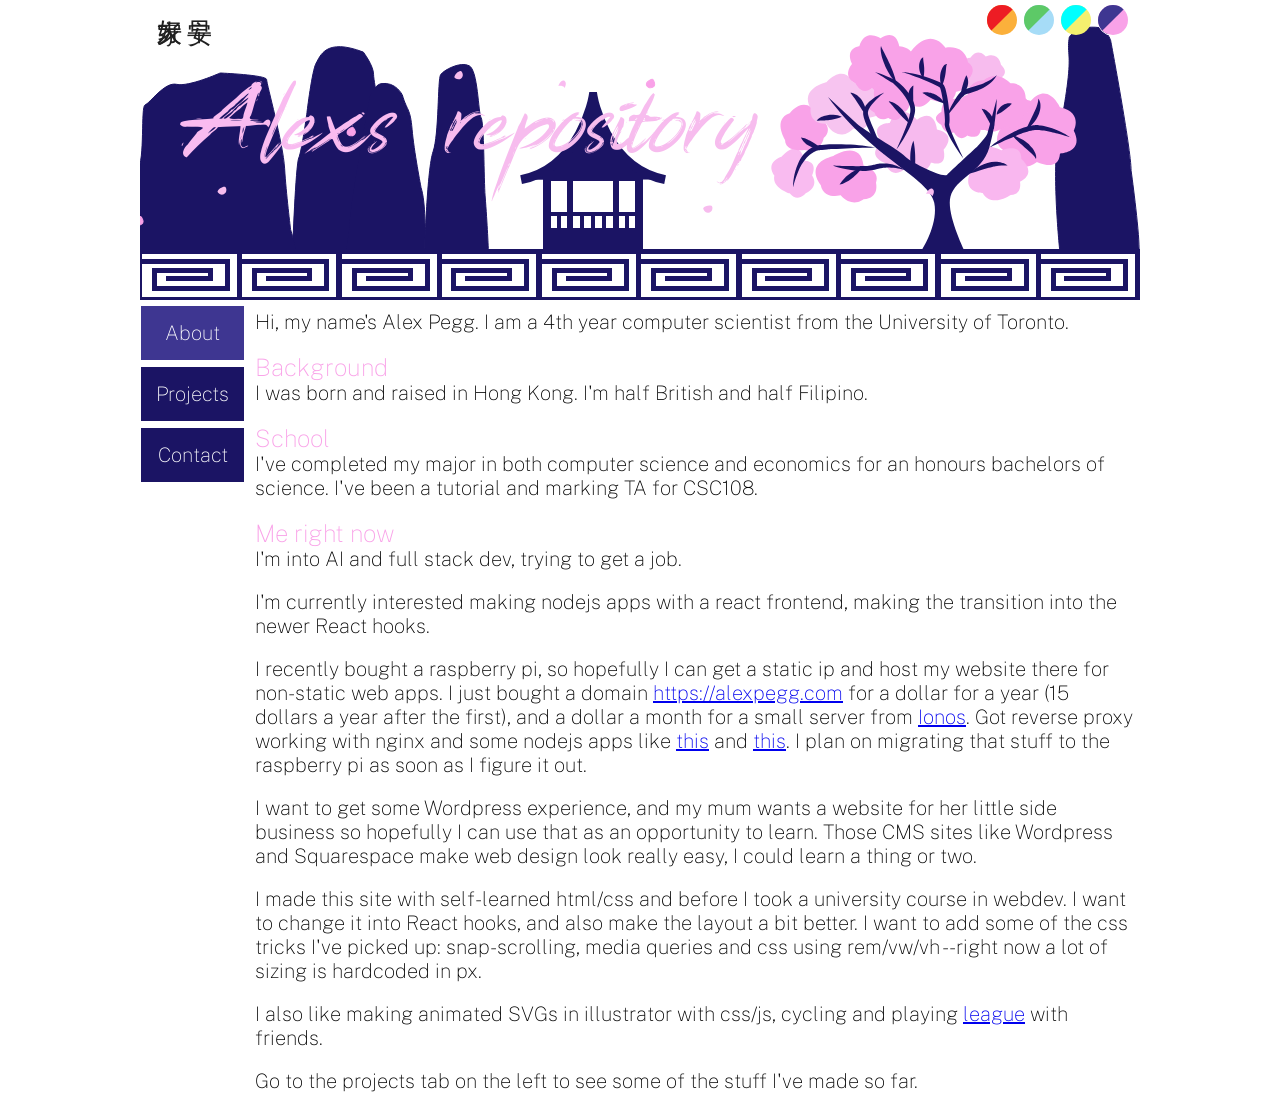
==== commit ae6d7f8c: "change about" ====
--- a/index.html
+++ b/index.html
@@ -603,7 +603,7 @@
 					<br>
 					<p> I'm currently interested making nodejs apps with a react frontend, making the transition into the newer React hooks.</p>
 					<br>
-					<p>I recently bought a raspberry pi, so hopefully I can get a static ip and host my website there for non-static web apps. I just bought a domain <a href="https://alexpegg.com" target="_blank">https://alexpegg.com</a> for a dollar for a year (15 dollars a year after the first), and a dollar a month for a small server from <a href="https://www.ionos.ca/" target="_blank">Ionos</a>. I plan on migrating that stuff to the raspberry pi as soon as I figure it out.</p>
+					<p>I recently bought a raspberry pi, so hopefully I can get a static ip and host my website there for non-static web apps. I just bought a domain <a href="https://alexpegg.com" target="_blank">https://alexpegg.com</a> for a dollar for a year (15 dollars a year after the first), and a dollar a month for a small server from <a href="https://www.ionos.ca/" target="_blank">Ionos</a>. Got reverse proxy working with nginx and some nodejs apps like <a href="https://alexpegg.com/whisper" target="_blank">this</a> and <a href="https://alexpegg.com/ftd" target="_blank">this</a>. I plan on migrating that stuff to the raspberry pi as soon as I figure it out.</p>
 					<br>
 					<p>I want to get some Wordpress experience, and my mum wants a website for her little side business so hopefully I can use that as an opportunity to learn. Those CMS sites like Wordpress and Squarespace make web design look really easy, I could learn a thing or two.</p>
 					<br>
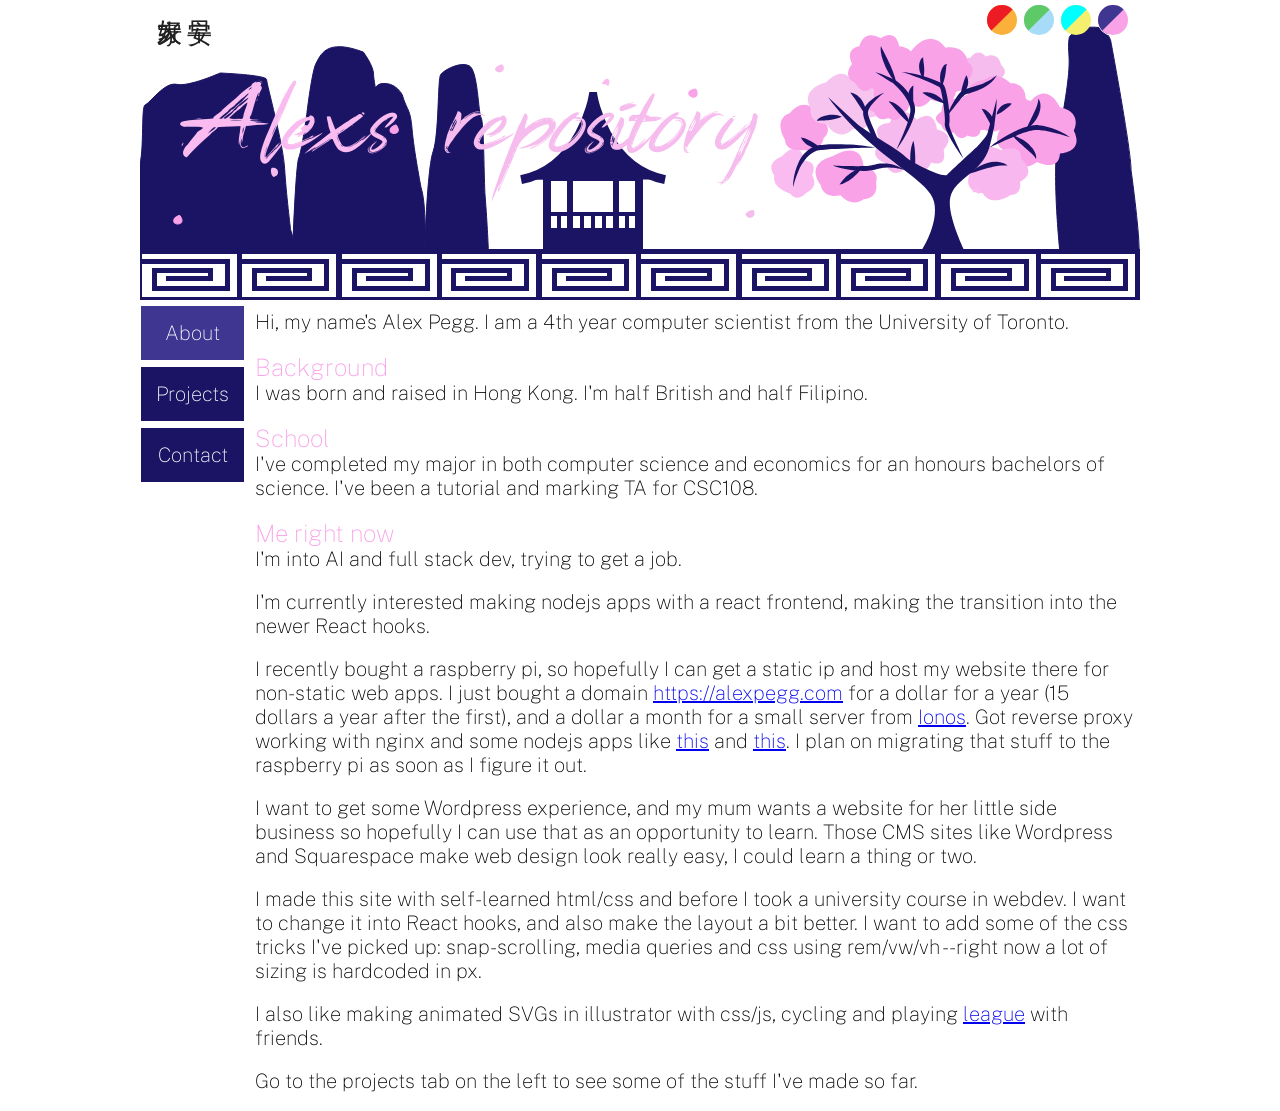
==== commit dc6627e3: "Update index.html" ====
--- a/index.html
+++ b/index.html
@@ -736,6 +736,7 @@
 		</div>
 	</div>
 </body>
+<script>alert("moved to and updated at https://alexpegg.com")</script>
 <script>
 	sideButtonCallback = function() {
 	let buttActiveClass = "sideButtonActive";
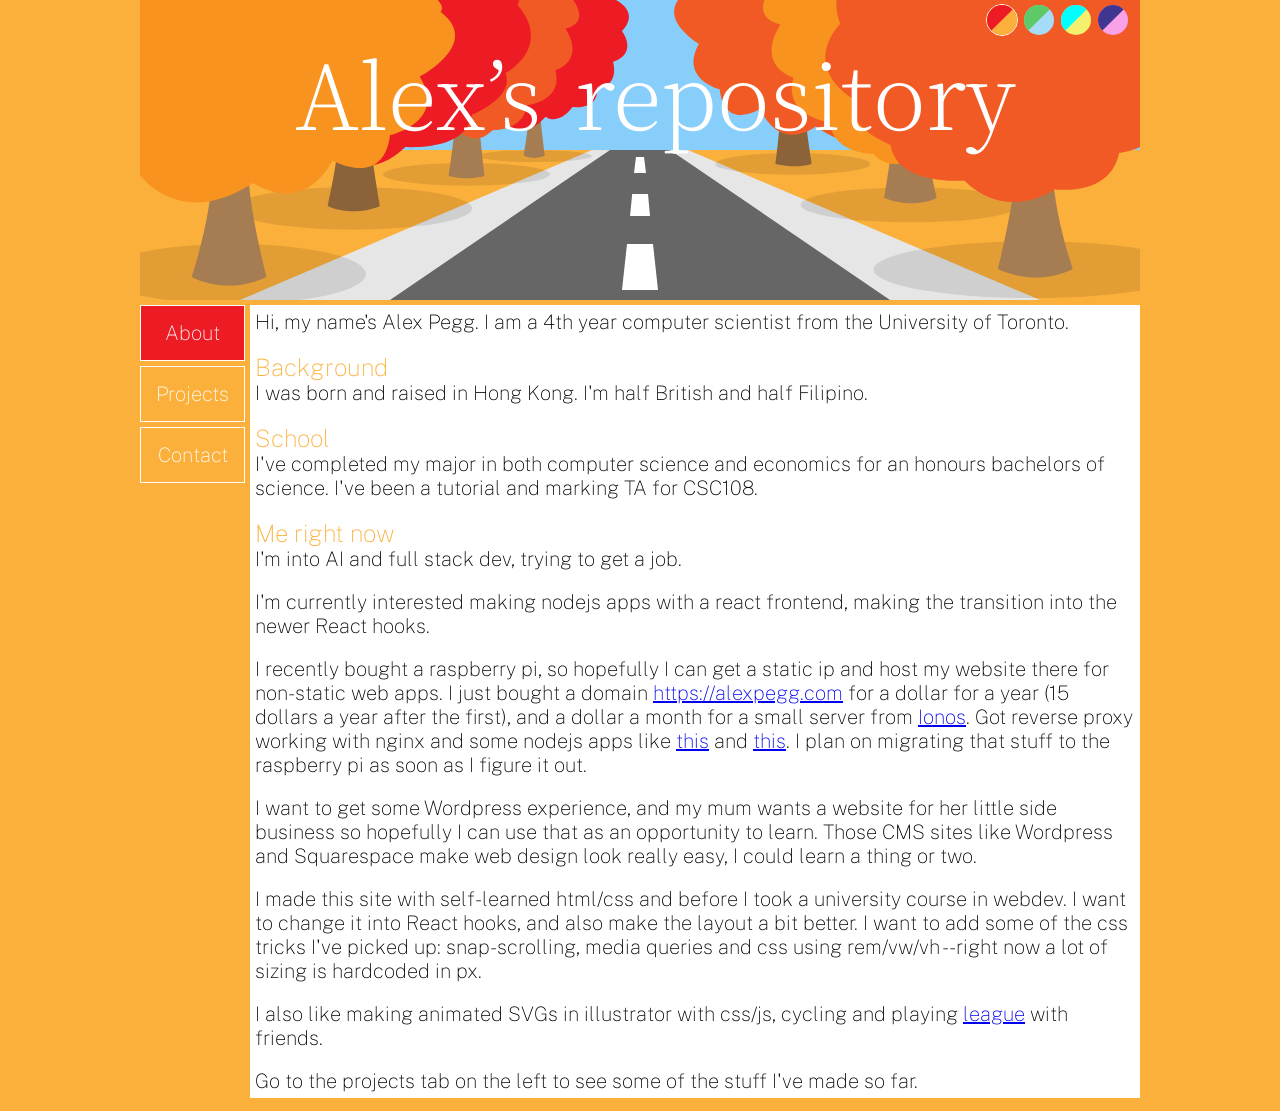
==== commit 4e7c5db2: "Update index.html force github pages build" ====
--- a/index.html
+++ b/index.html
@@ -4,7 +4,6 @@
 	<meta name="description" content="Portfolio of Alex Pegg programming projects and info." />
 	<meta name="keywords" content="Alex, Pegg, Alexander, programming, javascript, Vila">
 	<meta name="author" content="Alex Pegg">
-
 
 	<script src="https://ajax.googleapis.com/ajax/libs/jquery/1.10.1/jquery.min.js" type="text/javascript"></script>
 	<meta charset="utf-8"/> <!-- firefox throws an error without this -->
